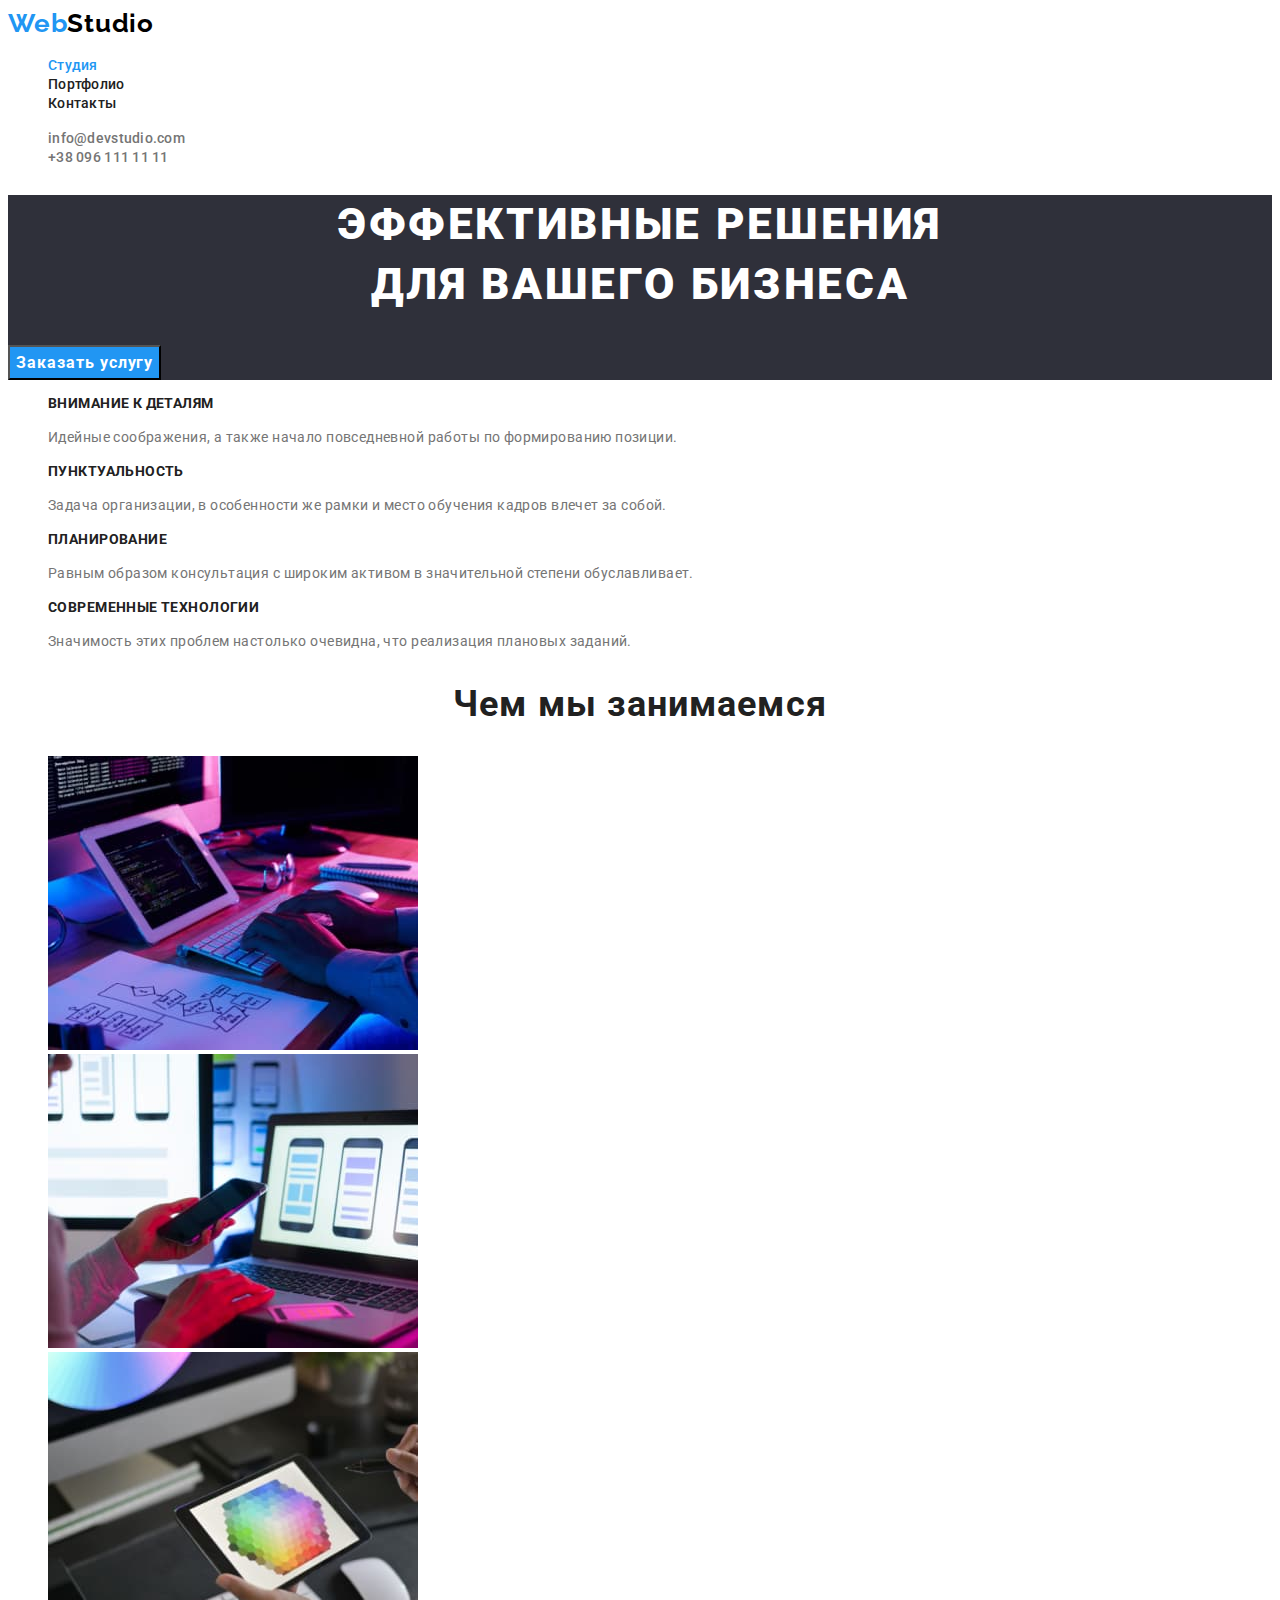
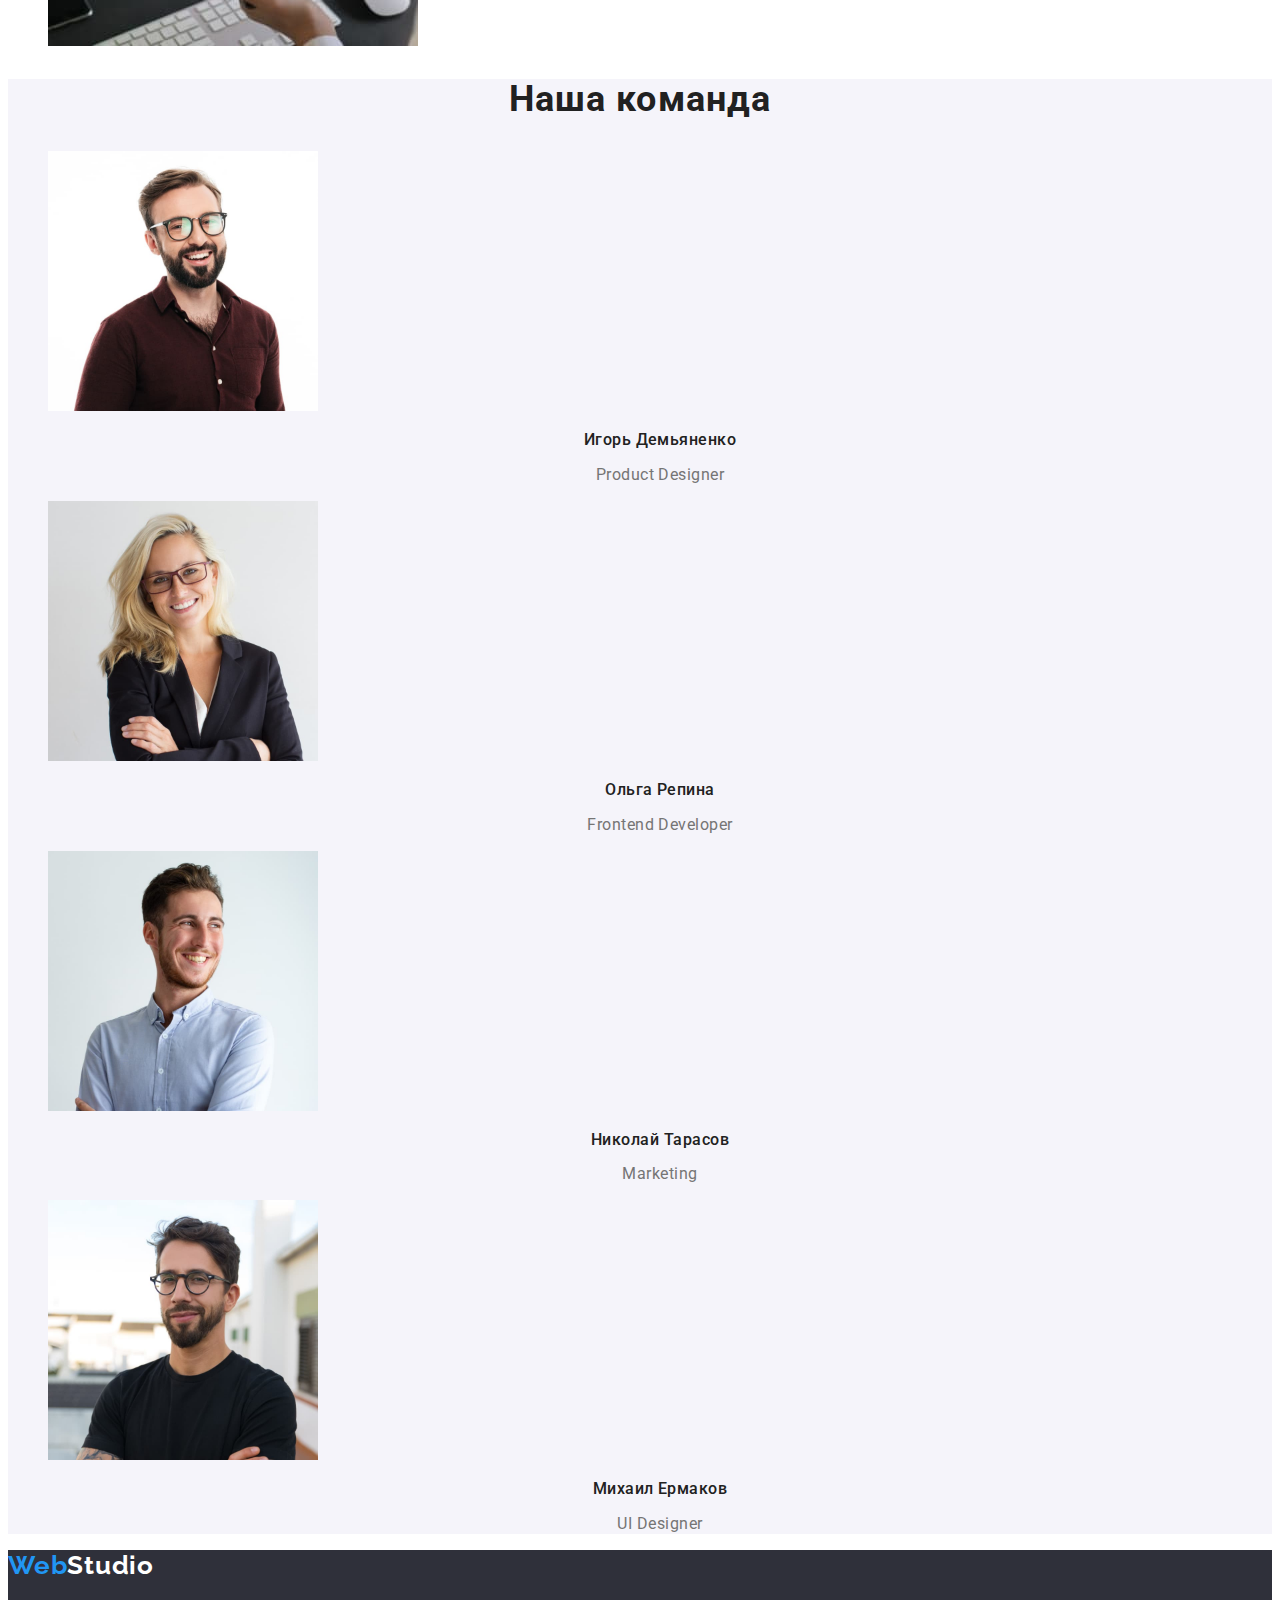
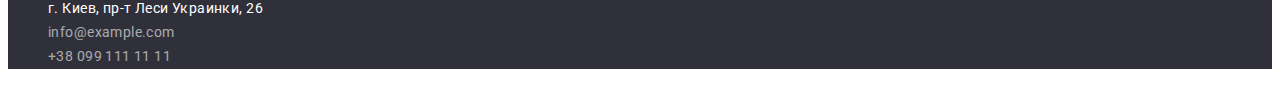
==== index.html @ 056ed813 "add all files from previous homework" ====
<!DOCTYPE html>
<html lang="ru">
  <head>
    <meta charset="UTF-8" />
    <meta http-equiv="X-UA-Compatible" content="IE=edge" />
    <meta name="viewport" content="width=device-width, initial-scale=1.0" />
    <title>Document</title>
    <link rel="preconnect" href="https://fonts.googleapis.com" />
    <link rel="preconnect" href="https://fonts.gstatic.com" crossorigin />
    <link
      href="https://fonts.googleapis.com/css2?family=Raleway:wght@700&family=Roboto:wght@400;500;700;900&display=swap"
      rel="stylesheet"
    />
    <link rel="stylesheet" href="./css/styles.css" />
  </head>
  <body>
    <header class="header">
      <nav class="navigation">
        <a class="logo" href="./">Web<span class="logo-black">Studio</span> </a>
        <ul class="header-list">
          <li class="header-item">
            <a href="./index.html" class="header-link current">Студия</a>
          </li>
          <li class="header-item">
            <a href="./portfolio.html" class="header-link">Портфолио</a>
          </li>
          <li class="header-item">
            <a href="" class="header-link">Контакты</a>
          </li>
        </ul>
      </nav>
      <ul>
        <li>
          <a href="mailto:info@devstudio.com" class="header-contact-link"
            >info@devstudio.com</a
          >
        </li>
        <li>
          <a href="tel:+380961111111" class="header-contact-link"
            >+38 096 111 11 11</a
          >
        </li>
      </ul>
    </header>
    <main>
      <section class="hero">
        <h1 class="hero-title">
          Эффективные решения <br />
          для вашего бизнеса
        </h1>
        <button type="button" class="hero-button">Заказать услугу</button>
      </section>
      <section class="advantages section">
        <h2 class="visually-hidden">Наши преимущества</h2>
        <ul class="advantages-list">
          <li class="advantages-item">
            <h3 class="advantages-subtitle">Внимание к деталям</h3>
            <p class="advantages-text">
              Идейные соображения, а также начало повседневной работы по
              формированию позиции.
            </p>
          </li>
          <li class="advantages-item">
            <h3 class="advantages-subtitle">Пунктуальность</h3>
            <p class="advantages-text">
              Задача организации, в особенности же рамки и место обучения кадров
              влечет за собой.
            </p>
          </li>
          <li>
            <h3 class="advantages-subtitle">Планирование</h3>
            <p class="advantages-text">
              Равным образом консультация с широким активом в значительной
              степени обуславливает.
            </p>
          </li>
          <li class="advantages-item">
            <h3 class="advantages-subtitle">Современные технологии</h3>
            <p class="advantages-text">
              Значимость этих проблем настолько очевидна, что реализация
              плановых заданий.
            </p>
          </li>
        </ul>
      </section>
      <section class="works section">
        <h2 class="works-title">Чем мы занимаемся</h2>
        <ul class="works-list">
          <li>
            <img
              src="./images/picture1.jpg"
              alt="Компьютер, на котором набран код"
              width="370"
            />
          </li>
          <li>
            <img
              src="./images/picture2.jpg"
              alt="на экране изображены мобильные приложения"
              width="370"
            />
          </li>
          <li>
            <img
              src="./images/picture3.jpg"
              alt="планшет с цветным квадратом"
              width="370"
            />
          </li>
        </ul>
      </section>
      <section class="team section">
        <h2 class="team-title">Наша команда</h2>
        <ul class="team-list">
          <li class="team-item">
            <img
              src="./images/ihordemjanenko.jpg"
              alt="фото Игорь Демьяненко"
              width="270"
            />
            <h3 class="team-name">Игорь Демьяненко</h3>
            <p class="team-text">Product Designer</p>
          </li>
          <li class="team-item">
            <img
              src="./images/olharepina.jpg"
              alt="фото Ольга Репина"
              width="270"
            />
            <h3 class="team-name">Ольга Репина</h3>
            <p class="team-text">Frontend Developer</p>
          </li>
          <li class="team-item">
            <img
              src="./images/nikolajtarasov.jpg"
              alt="фото Николай Тарасов"
              width="270"
            />
            <h3 class="team-name">Николай Тарасов</h3>
            <p class="team-text">Marketing</p>
          </li>
          <li class="team-item">
            <img
              src="./images/muhajloermakov.jpg"
              alt="фото Михаил Ермаков"
              width="270"
            />
            <h3 class="team-name">Михаил Ермаков</h3>
            <p class="team-text">UI Designer</p>
          </li>
        </ul>
      </section>
    </main>
    <footer class="footer">
      <a href="./" class="logo">Web<span class="logo-white">Studio</span></a>
      <address>
        <ul>
          <li class="footer-item">
            <a
              href="https://goo.gl/maps/ukGRsMh9YRKDoBZH8"
              target="_blank"
              class="footer-contact-link"
            >
              <span class="adress-color">г. Киев, пр-т Леси Украинки, 26</span>
            </a>
          </li>
          <li class="footer-item">
            <a href="mailto:info@example.com" class="footer-contact-link"
              >info@example.com</a
            >
          </li>
          <li class="footer-item">
            <a href="tel:+380991111111" class="footer-contact-link"
              >+38 099 111 11 11</a
            >
          </li>
        </ul>
      </address>
    </footer>
  </body>
</html>
---- css/styles.css ----
:root {
  --primary-text-color: #757575;
  --title-text-color: #212121;
  --accent-color: #2196f3;
  --additional-color: #ffffff;
  --contact-color: #757575;
  --backfound-footer-color: #2f303a;
}

body {
  background-color: #ffffff;
  color: var(--primary-text-color);
  font-family: "Roboto", sans-serif;
}

ul {
  list-style: none;
}

a {
  text-decoration: none;
}
.visually-hidden {
  position: absolute;
  clip: rect(0 0 0 0);
  width: 1px;
  height: 1px;
  margin: -1px;
}

/*----------logo--------*/

.logo {
  font-family: "Raleway", sans-serif;
  font-weight: 700;
  font-size: 26px;
  line-height: 1.19;
  letter-spacing: 0.03em;
  color: var(--accent-color);
}
.logo-black {
  color: #000000;
}
.logo-white {
  color: #ffffff;
}
/* -------header--------- */

.header-link {
  font-family: "Roboto", sans-serif;
  font-weight: 500;
  font-size: 14px;
  line-height: 1.14;
  letter-spacing: 0.02em;
  color: var(--title-text-color);
}
.header-link:hover,
.header-link:focus {
  color: var(--accent-color);
}
.current {
  color: var(--accent-color);
}
.header-contact-link {
  font-family: "Roboto", sans-serif;
  font-weight: 500;
  font-size: 14px;
  line-height: 1.14;
  letter-spacing: 0.02em;
  color: var(--contact-color);
}
.header-contact-link:hover,
.header-contact-link:focus {
  color: var(--accent-color);
}

/*--------- hero-------- */
.hero {
  background-color: #2f303a;
}
.hero-title {
  font-weight: 900;
  font-size: 44px;
  line-height: 1.36;
  text-align: center;
  letter-spacing: 0.06em;
  text-transform: uppercase;
  color: var(--additional-color);
}
.hero-button {
  font-family: inherit;
  font-weight: 700;
  font-size: 16px;
  line-height: 1.87;
  display: flex;
  align-items: center;
  text-align: center;
  letter-spacing: 0.06em;
  color: #ffffff;
  background-color: var(--accent-color);

  cursor: pointer;
}
.hero-button:hover,
.hero-button:focus {
  background-color: #188ce8;
}

/*-------- Advantages--------*/
.advantages-subtitle {
  font-weight: 700;
  font-size: 14px;
  line-height: 1.14;
  letter-spacing: 0.03em;
  text-transform: uppercase;
  color: var(--title-text-color);
}
.advantages-text {
  font-weight: 400;
  font-size: 14px;
  line-height: 1.71;
  letter-spacing: 0.03em;
  color: var(--primary-text-color);
}

/*-------works------*/
.works-title,
.team-title {
  font-weight: 700;
  font-size: 36px;
  line-height: 1.16;
  text-align: center;
  letter-spacing: 0.03em;
  color: var(--title-text-color);
}

/*-------team------*/
.team {
  background-color: #f5f4fa;
}
.team-name {
  font-weight: 500;
  font-size: 16px;
  line-height: 1.18;
  text-align: center;
  letter-spacing: 0.03em;
  color: var(--title-text-color);
}
.team-text {
  font-size: 16px;
  line-height: 1.18;
  text-align: center;
  letter-spacing: 0.03em;
  color: var(--primary-text-color);
}
/*------- footer-----*/
.footer {
  background-color: var(--backfound-footer-color);
}
address {
  font-style: normal;
}
.adress-color {
  color: #ffffff;
}
.footer-contact-link {
  font-family: inherit;
  font-size: 14px;
  line-height: 1.71;
  letter-spacing: 0.03em;
  color: rgba(255, 255, 255, 0.6);
}
.footer-contact-link:hover,
.footer-contact-link:focus {
  color: var(--accent-color);
}
/*------ portfolio-----*/
/*-------filter--------*/

.portfolio-filter-button {
  font-family: inherit;
  font-weight: 500;
  font-size: 16px;
  line-height: 26px;
  text-align: center;
  letter-spacing: 0.03em;
  color: #212121;
  background-color: #f5f4fa;

  cursor: pointer;
}
.portfolio-filter {
  display: flex;
  justify-content: center;
}

.portfolio-filter-button:hover,
.portfolio-filter-button:focus {
  background-color: #2196f3;
  color: #ffffff;
  box-shadow: 0px 3px 1px rgba(0, 0, 0, 0.1), 0px 1px 2px rgba(0, 0, 0, 0.08),
    0px 2px 2px rgba(0, 0, 0, 0.12);
  border-radius: 4px;
}
/*---------Gallery--------*/
.gallery-text {
  font-weight: 700;
  font-size: 18px;
  line-height: 2;
  letter-spacing: 0.06em;
  color: var(--title-text-color);
}
.gallery-filter {
  font-size: 16px;
  line-height: 1.87;
  letter-spacing: 0.03em;
  color: var(--primary-text-color);
}
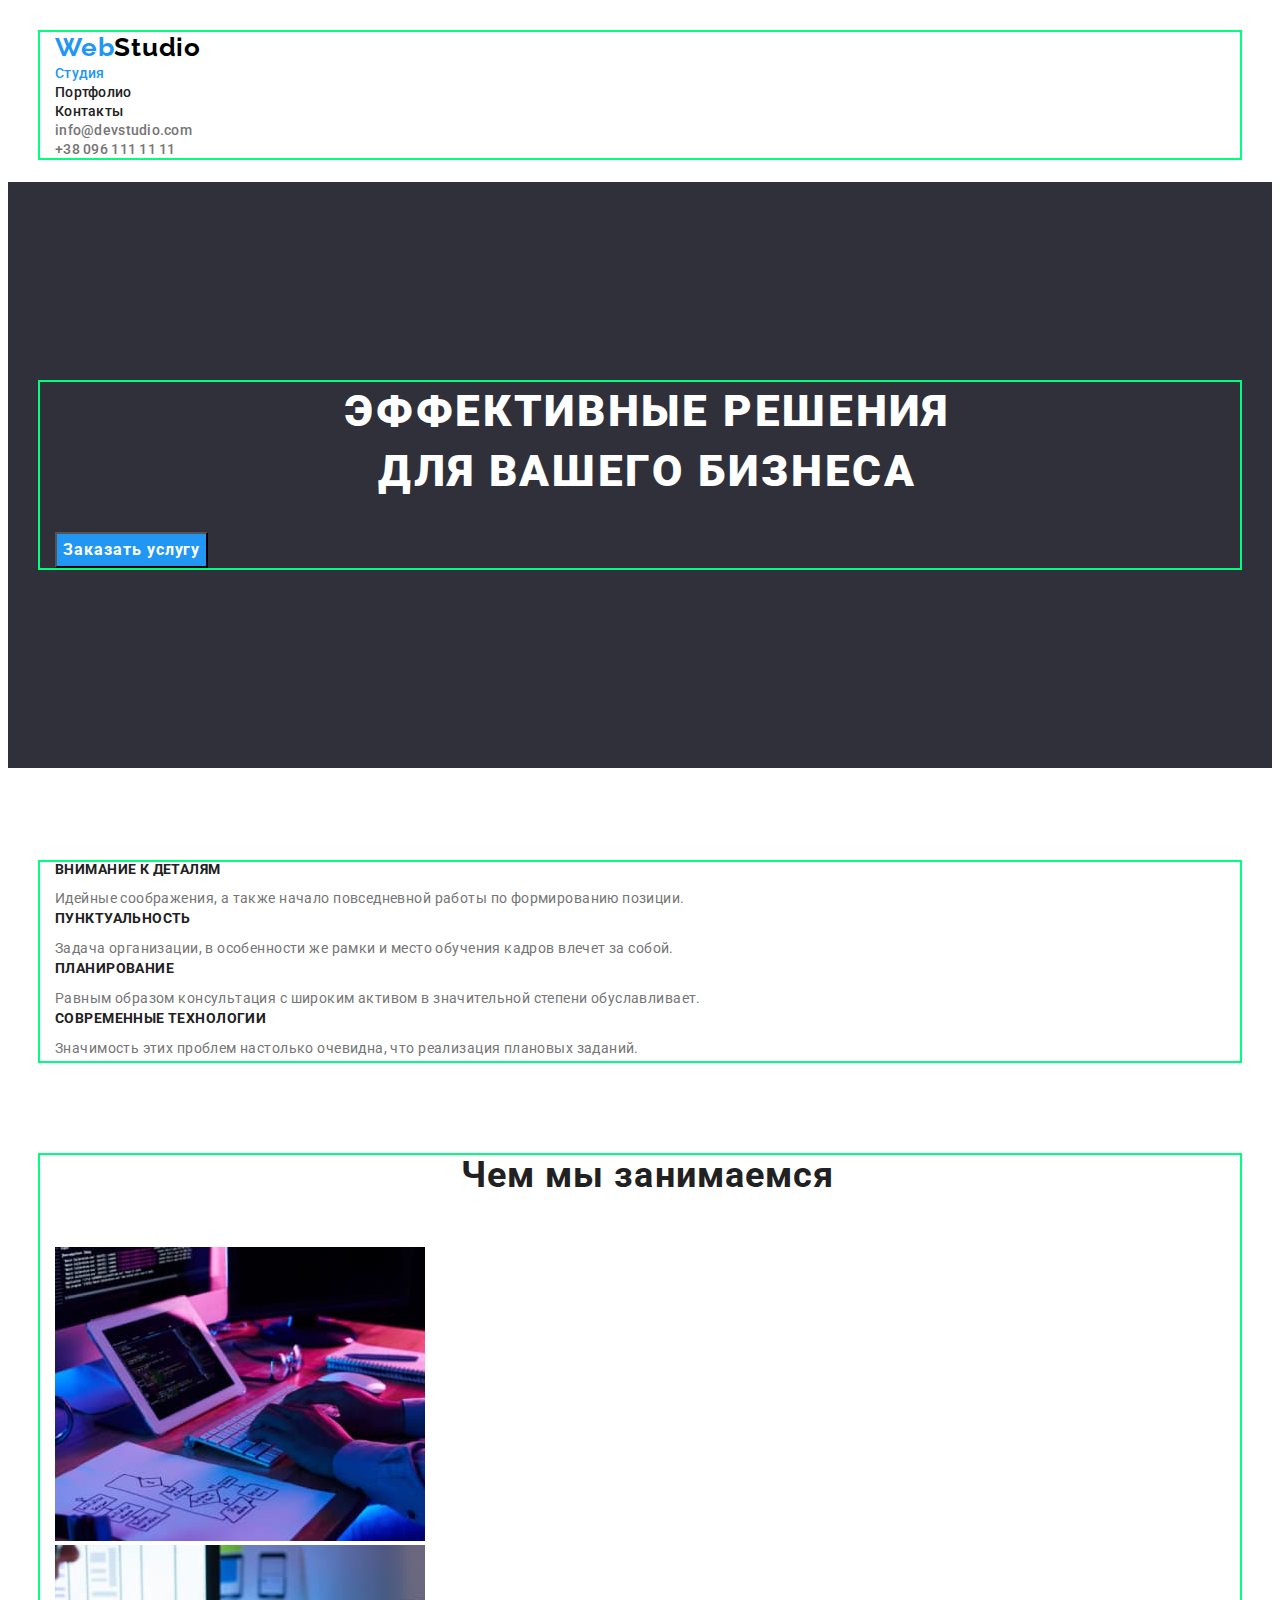
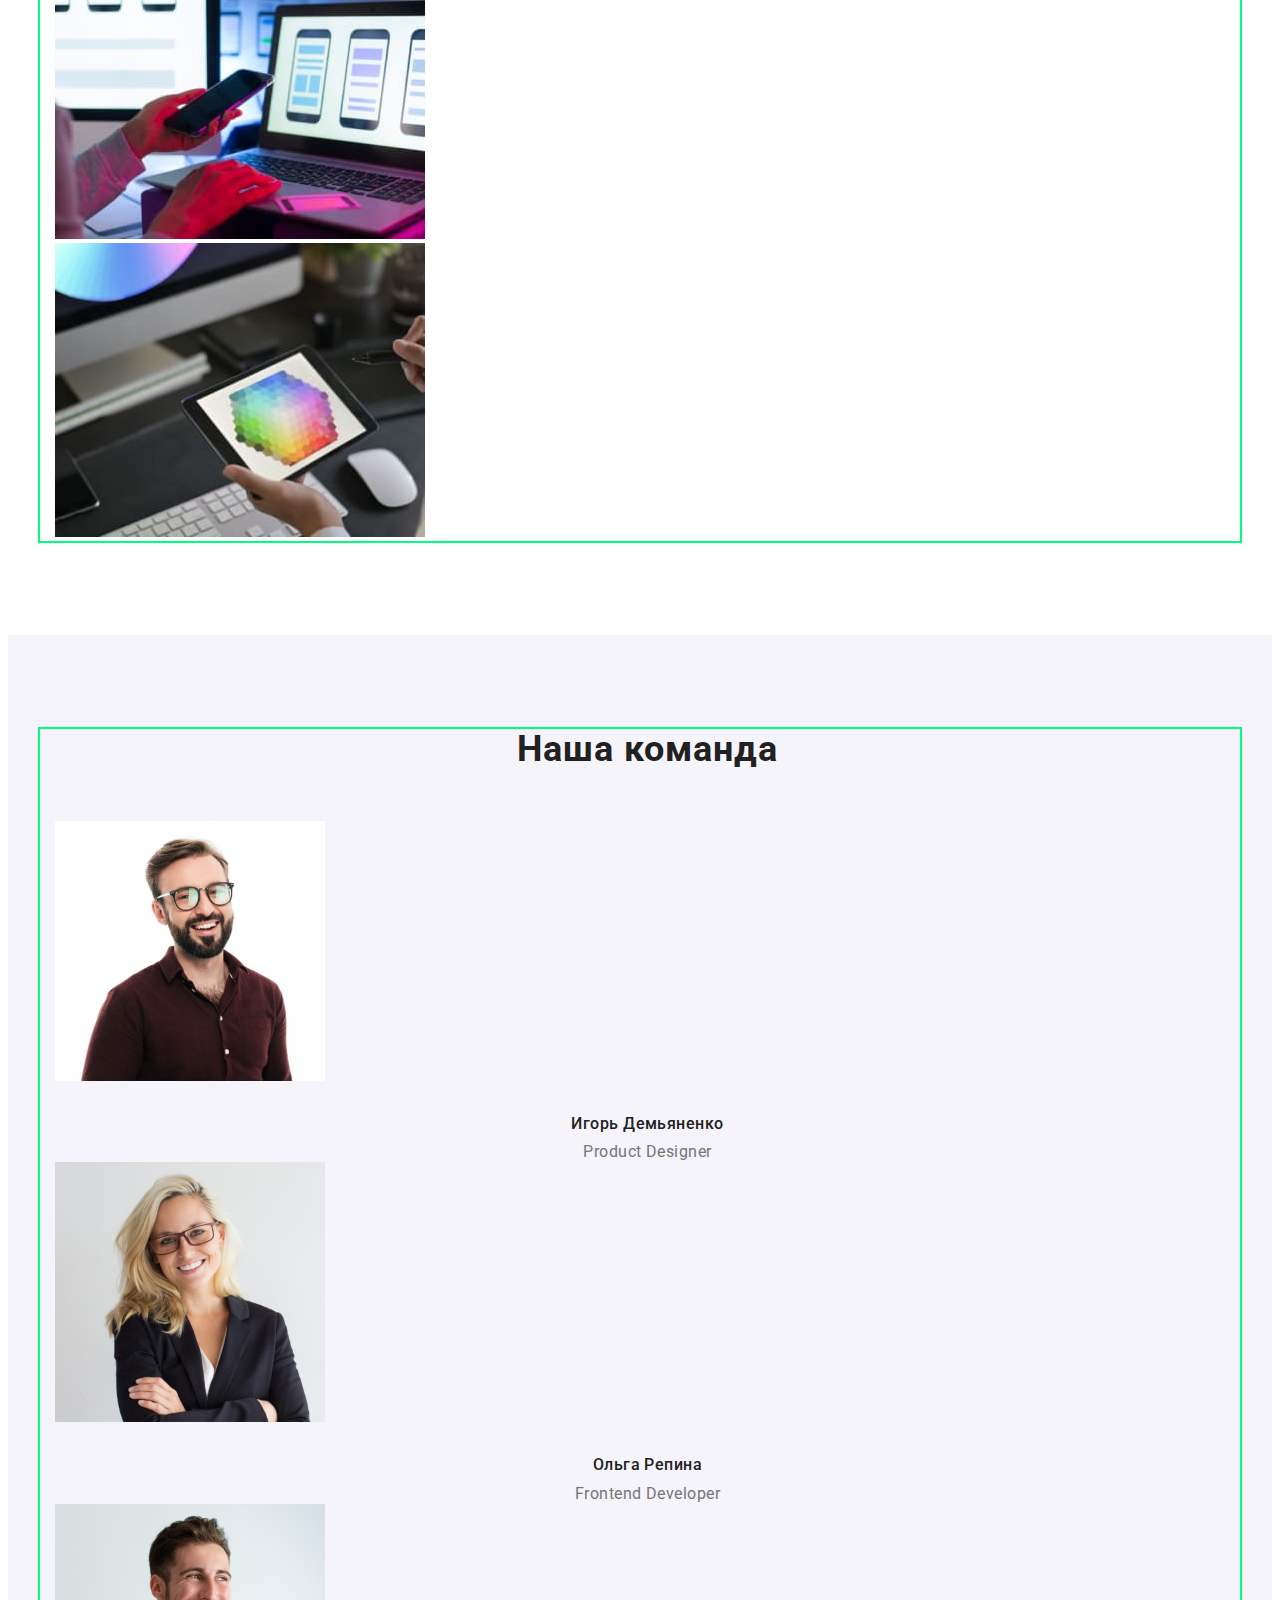
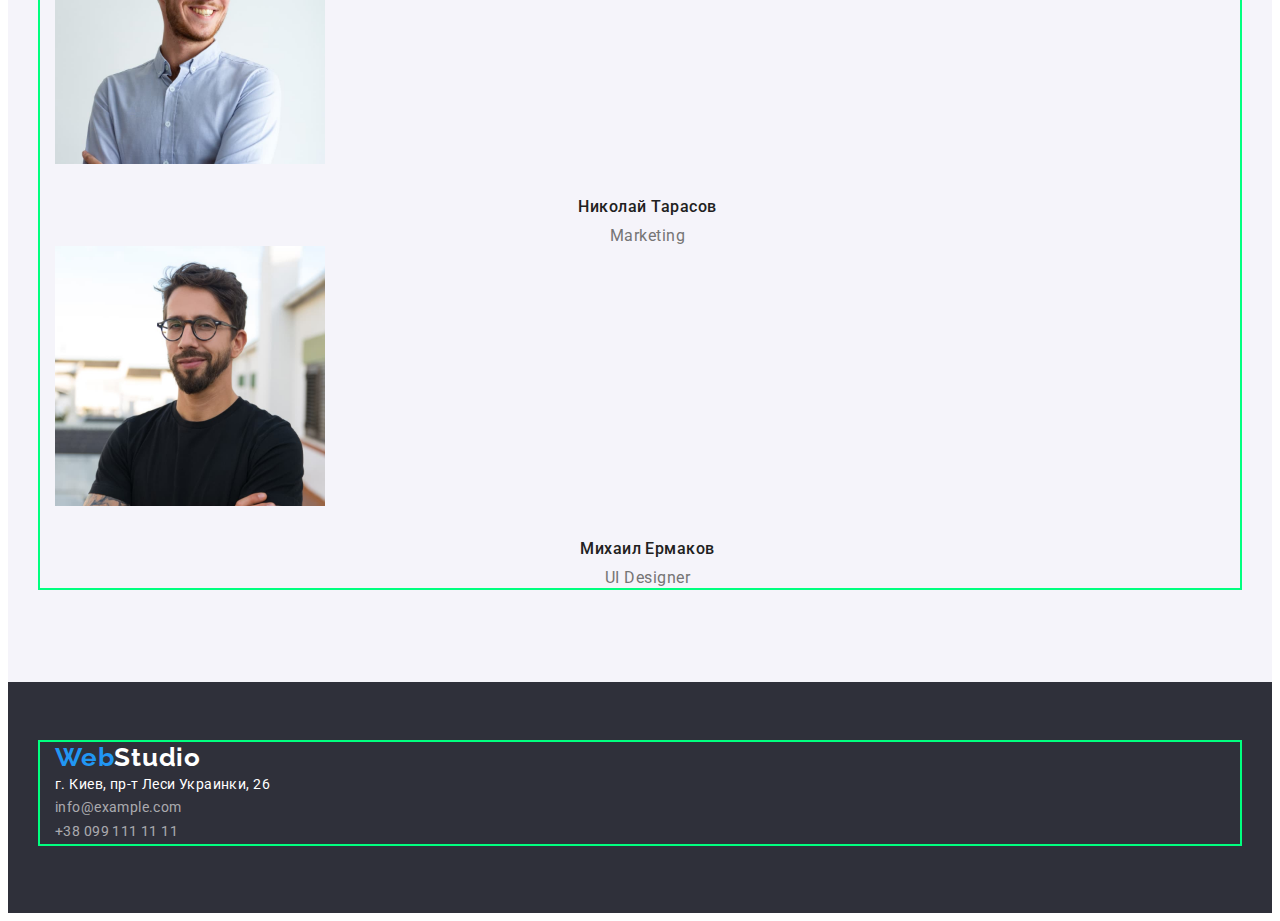
==== commit 6bd95c7b: "add padding and margin" ====
--- a/index.html
+++ b/index.html
@@ -11,171 +11,197 @@
       href="https://fonts.googleapis.com/css2?family=Raleway:wght@700&family=Roboto:wght@400;500;700;900&display=swap"
       rel="stylesheet"
     />
+    <link rel="stylesheet" href="
+    <link
+      rel="stylesheet"
+      href="node_modules/modern-normalize/modern-normalize.css"
+    />
     <link rel="stylesheet" href="./css/styles.css" />
   </head>
   <body>
     <header class="header">
-      <nav class="navigation">
-        <a class="logo" href="./">Web<span class="logo-black">Studio</span> </a>
-        <ul class="header-list">
-          <li class="header-item">
-            <a href="./index.html" class="header-link current">Студия</a>
+      <div class="container">
+        <nav class="navigation">
+          <a class="logo" href="./"
+            >Web<span class="logo-black">Studio</span>
+          </a>
+          <ul class="header-list">
+            <li class="header-item">
+              <a href="./index.html" class="header-link current">Студия</a>
+            </li>
+            <li class="header-item">
+              <a href="./portfolio.html" class="header-link">Портфолио</a>
+            </li>
+            <li class="header-item">
+              <a href="" class="header-link">Контакты</a>
+            </li>
+          </ul>
+        </nav>
+        <ul>
+          <li>
+            <a href="mailto:info@devstudio.com" class="header-contact-link"
+              >info@devstudio.com</a
+            >
           </li>
-          <li class="header-item">
-            <a href="./portfolio.html" class="header-link">Портфолио</a>
-          </li>
-          <li class="header-item">
-            <a href="" class="header-link">Контакты</a>
+          <li>
+            <a href="tel:+380961111111" class="header-contact-link"
+              >+38 096 111 11 11</a
+            >
           </li>
         </ul>
-      </nav>
-      <ul>
-        <li>
-          <a href="mailto:info@devstudio.com" class="header-contact-link"
-            >info@devstudio.com</a
-          >
-        </li>
-        <li>
-          <a href="tel:+380961111111" class="header-contact-link"
-            >+38 096 111 11 11</a
-          >
-        </li>
-      </ul>
+      </div>
     </header>
     <main>
       <section class="hero">
-        <h1 class="hero-title">
-          Эффективные решения <br />
-          для вашего бизнеса
-        </h1>
-        <button type="button" class="hero-button">Заказать услугу</button>
+        <div class="container">
+          <h1 class="hero-title">
+            Эффективные решения <br />
+            для вашего бизнеса
+          </h1>
+          <button type="button" class="hero-button">Заказать услугу</button>
+        </div>
       </section>
       <section class="advantages section">
-        <h2 class="visually-hidden">Наши преимущества</h2>
-        <ul class="advantages-list">
-          <li class="advantages-item">
-            <h3 class="advantages-subtitle">Внимание к деталям</h3>
-            <p class="advantages-text">
-              Идейные соображения, а также начало повседневной работы по
-              формированию позиции.
-            </p>
-          </li>
-          <li class="advantages-item">
-            <h3 class="advantages-subtitle">Пунктуальность</h3>
-            <p class="advantages-text">
-              Задача организации, в особенности же рамки и место обучения кадров
-              влечет за собой.
-            </p>
-          </li>
-          <li>
-            <h3 class="advantages-subtitle">Планирование</h3>
-            <p class="advantages-text">
-              Равным образом консультация с широким активом в значительной
-              степени обуславливает.
-            </p>
-          </li>
-          <li class="advantages-item">
-            <h3 class="advantages-subtitle">Современные технологии</h3>
-            <p class="advantages-text">
-              Значимость этих проблем настолько очевидна, что реализация
-              плановых заданий.
-            </p>
-          </li>
-        </ul>
+        <div class="container">
+          <h2 class="visually-hidden">Наши преимущества</h2>
+          <ul class="advantages-list">
+            <li class="advantages-item">
+              <h3 class="advantages-subtitle">Внимание к деталям</h3>
+              <p class="advantages-text">
+                Идейные соображения, а также начало повседневной работы по
+                формированию позиции.
+              </p>
+            </li>
+            <li class="advantages-item">
+              <h3 class="advantages-subtitle">Пунктуальность</h3>
+              <p class="advantages-text">
+                Задача организации, в особенности же рамки и место обучения
+                кадров влечет за собой.
+              </p>
+            </li>
+            <li>
+              <h3 class="advantages-subtitle">Планирование</h3>
+              <p class="advantages-text">
+                Равным образом консультация с широким активом в значительной
+                степени обуславливает.
+              </p>
+            </li>
+            <li class="advantages-item">
+              <h3 class="advantages-subtitle">Современные технологии</h3>
+              <p class="advantages-text">
+                Значимость этих проблем настолько очевидна, что реализация
+                плановых заданий.
+              </p>
+            </li>
+          </ul>
+        </div>
       </section>
       <section class="works section">
-        <h2 class="works-title">Чем мы занимаемся</h2>
-        <ul class="works-list">
-          <li>
-            <img
-              src="./images/picture1.jpg"
-              alt="Компьютер, на котором набран код"
-              width="370"
-            />
-          </li>
-          <li>
-            <img
-              src="./images/picture2.jpg"
-              alt="на экране изображены мобильные приложения"
-              width="370"
-            />
-          </li>
-          <li>
-            <img
-              src="./images/picture3.jpg"
-              alt="планшет с цветным квадратом"
-              width="370"
-            />
-          </li>
-        </ul>
+        <div class="container">
+          <h2 class="works-title">Чем мы занимаемся</h2>
+          <ul class="works-list">
+            <li>
+              <img
+                src="./images/picture1.jpg"
+                alt="Компьютер, на котором набран код"
+                width="370"
+              />
+            </li>
+            <li>
+              <img
+                src="./images/picture2.jpg"
+                alt="на экране изображены мобильные приложения"
+                width="370"
+              />
+            </li>
+            <li>
+              <img
+                src="./images/picture3.jpg"
+                alt="планшет с цветным квадратом"
+                width="370"
+              />
+            </li>
+          </ul>
+        </div>
       </section>
       <section class="team section">
-        <h2 class="team-title">Наша команда</h2>
-        <ul class="team-list">
-          <li class="team-item">
-            <img
-              src="./images/ihordemjanenko.jpg"
-              alt="фото Игорь Демьяненко"
-              width="270"
-            />
-            <h3 class="team-name">Игорь Демьяненко</h3>
-            <p class="team-text">Product Designer</p>
-          </li>
-          <li class="team-item">
-            <img
-              src="./images/olharepina.jpg"
-              alt="фото Ольга Репина"
-              width="270"
-            />
-            <h3 class="team-name">Ольга Репина</h3>
-            <p class="team-text">Frontend Developer</p>
-          </li>
-          <li class="team-item">
-            <img
-              src="./images/nikolajtarasov.jpg"
-              alt="фото Николай Тарасов"
-              width="270"
-            />
-            <h3 class="team-name">Николай Тарасов</h3>
-            <p class="team-text">Marketing</p>
-          </li>
-          <li class="team-item">
-            <img
-              src="./images/muhajloermakov.jpg"
-              alt="фото Михаил Ермаков"
-              width="270"
-            />
-            <h3 class="team-name">Михаил Ермаков</h3>
-            <p class="team-text">UI Designer</p>
-          </li>
-        </ul>
+        <div class="container">
+          <h2 class="team-title">Наша команда</h2>
+          <ul class="team-list">
+            <li class="team-item">
+              <img
+                src="./images/ihordemjanenko.jpg"
+                alt="фото Игорь Демьяненко"
+                width="270"
+                class="imagine"
+              />
+              <h3 class="team-name">Игорь Демьяненко</h3>
+              <p class="team-text">Product Designer</p>
+            </li>
+            <li class="team-item">
+              <img
+                src="./images/olharepina.jpg"
+                alt="фото Ольга Репина"
+                width="270"
+                class="imagine"
+              />
+              <h3 class="team-name">Ольга Репина</h3>
+              <p class="team-text">Frontend Developer</p>
+            </li>
+            <li class="team-item">
+              <img
+                src="./images/nikolajtarasov.jpg"
+                alt="фото Николай Тарасов"
+                width="270"
+                class="imagine"
+              />
+              <h3 class="team-name">Николай Тарасов</h3>
+              <p class="team-text">Marketing</p>
+            </li>
+            <li class="team-item">
+              <img
+                src="./images/muhajloermakov.jpg"
+                alt="фото Михаил Ермаков"
+                width="270"
+                class="imagine"
+              />
+              <h3 class="team-name">Михаил Ермаков</h3>
+              <p class="team-text">UI Designer</p>
+            </li>
+          </ul>
+        </div>
       </section>
     </main>
     <footer class="footer">
-      <a href="./" class="logo">Web<span class="logo-white">Studio</span></a>
-      <address>
-        <ul>
-          <li class="footer-item">
-            <a
-              href="https://goo.gl/maps/ukGRsMh9YRKDoBZH8"
-              target="_blank"
-              class="footer-contact-link"
-            >
-              <span class="adress-color">г. Киев, пр-т Леси Украинки, 26</span>
-            </a>
-          </li>
-          <li class="footer-item">
-            <a href="mailto:info@example.com" class="footer-contact-link"
-              >info@example.com</a
-            >
-          </li>
-          <li class="footer-item">
-            <a href="tel:+380991111111" class="footer-contact-link"
-              >+38 099 111 11 11</a
-            >
-          </li>
-        </ul>
-      </address>
+      <div class="container">
+        <a href="./" class="logo">Web<span class="logo-white">Studio</span></a>
+        <address>
+          <ul>
+            <li class="footer-item">
+              <a
+                href="https://goo.gl/maps/ukGRsMh9YRKDoBZH8"
+                target="_blank"
+                class="footer-contact-link"
+              >
+                <span class="adress-color"
+                  >г. Киев, пр-т Леси Украинки, 26</span
+                >
+              </a>
+            </li>
+            <li class="footer-item">
+              <a href="mailto:info@example.com" class="footer-contact-link"
+                >info@example.com</a
+              >
+            </li>
+            <li class="footer-item">
+              <a href="tel:+380991111111" class="footer-contact-link"
+                >+38 099 111 11 11</a
+              >
+            </li>
+          </ul>
+        </address>
+      </div>
     </footer>
   </body>
 </html>
+
--- a/css/styles.css
+++ b/css/styles.css
@@ -6,6 +6,21 @@
   --contact-color: #757575;
   --backfound-footer-color: #2f303a;
 }
+* {
+  box-sizing: border-box;
+}
+
+p,
+h1,
+h2,
+h3 {
+  margin: 0;
+}
+
+ul {
+  margin: 0;
+  padding: 0;
+}
 
 body {
   background-color: #ffffff;
@@ -20,6 +35,15 @@
 a {
   text-decoration: none;
 }
+.container {
+  width: 1200px;
+  margin: 0 auto;
+  padding-left: 15px;
+  padding-left: 15px;
+
+  outline: 2px solid springgreen;
+}
+
 .visually-hidden {
   position: absolute;
   clip: rect(0 0 0 0);
@@ -45,7 +69,10 @@
   color: #ffffff;
 }
 /* -------header--------- */
-
+.header {
+  padding-top: 24px;
+  padding-bottom: 24px;
+}
 .header-link {
   font-family: "Roboto", sans-serif;
   font-weight: 500;
@@ -77,8 +104,11 @@
 /*--------- hero-------- */
 .hero {
   background-color: #2f303a;
+  padding-top: 200px;
+  padding-bottom: 200px;
 }
 .hero-title {
+  margin-bottom: 30px;
   font-weight: 900;
   font-size: 44px;
   line-height: 1.36;
@@ -107,7 +137,14 @@
 }
 
 /*-------- Advantages--------*/
+.advantages {
+  padding-top: 94px;
+  padding-bottom: 94px;
+}
+
 .advantages-subtitle {
+  margin-bottom: 10px;
+
   font-weight: 700;
   font-size: 14px;
   line-height: 1.14;
@@ -124,6 +161,12 @@
 }
 
 /*-------works------*/
+.works {
+  padding-bottom: 94px;
+}
+.works-title {
+  margin-bottom: 50px;
+}
 .works-title,
 .team-title {
   font-weight: 700;
@@ -137,8 +180,19 @@
 /*-------team------*/
 .team {
   background-color: #f5f4fa;
-}
+  padding-top: 94px;
+  padding-bottom: 94px;
+}
+.team-title {
+  margin-bottom: 50px;
+}
+.imagine {
+  margin-bottom: 30px;
+}
+
 .team-name {
+  margin-bottom: 10px;
+
   font-weight: 500;
   font-size: 16px;
   line-height: 1.18;
@@ -156,14 +210,23 @@
 /*------- footer-----*/
 .footer {
   background-color: var(--backfound-footer-color);
-}
+  padding-top: 60px;
+  padding-bottom: 60px;
+}
+.footer .logo {
+  margin-bottom: 20px;
+}
+
 address {
   font-style: normal;
+  margin-bottom: 9px;
 }
 .adress-color {
   color: #ffffff;
 }
 .footer-contact-link {
+  margin-bottom: 9px;
+
   font-family: inherit;
   font-size: 14px;
   line-height: 1.71;
@@ -176,6 +239,13 @@
 }
 /*------ portfolio-----*/
 /*-------filter--------*/
+.portfolio {
+  padding-top: 94px;
+  padding-bottom: 94px;
+}
+.portfolio-filter {
+  margin-bottom: 50px;
+}
 
 .portfolio-filter-button {
   font-family: inherit;
@@ -204,6 +274,7 @@
 }
 /*---------Gallery--------*/
 .gallery-text {
+  margin-bottom: 4px;
   font-weight: 700;
   font-size: 18px;
   line-height: 2;
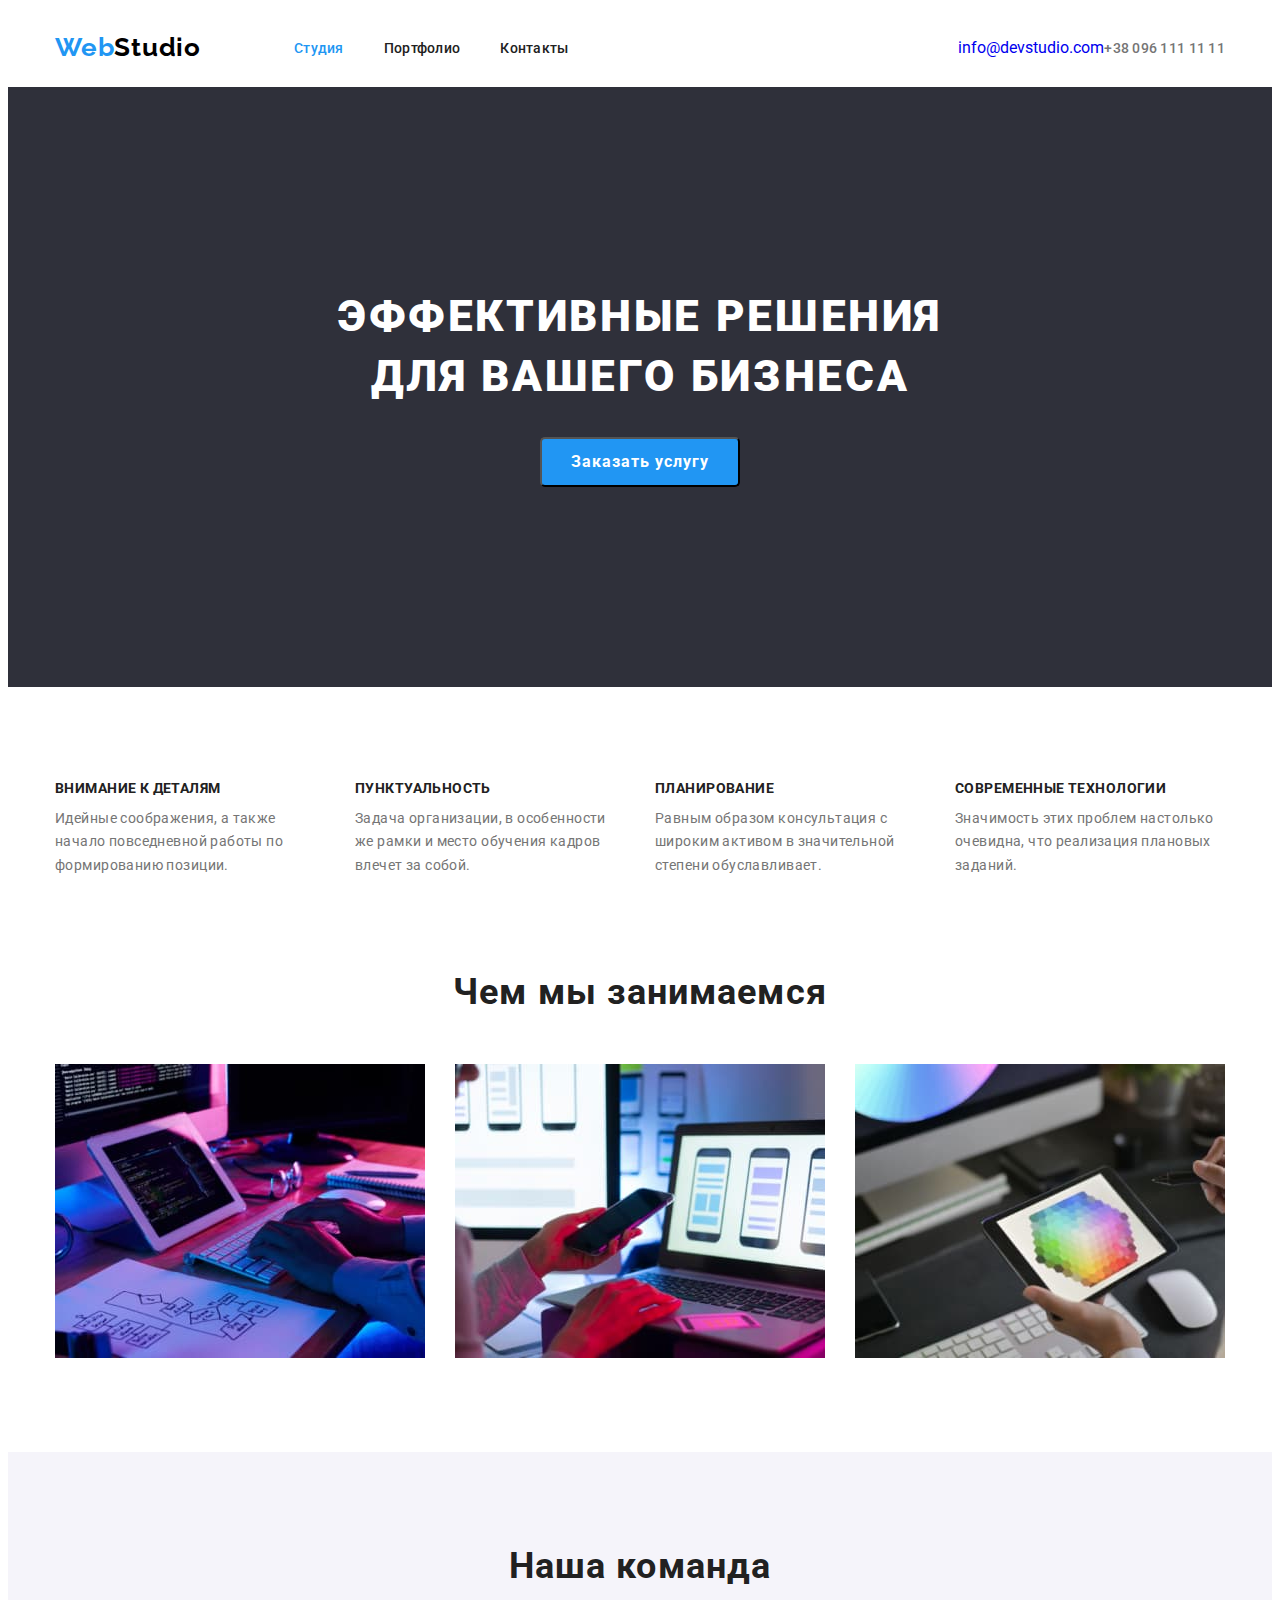
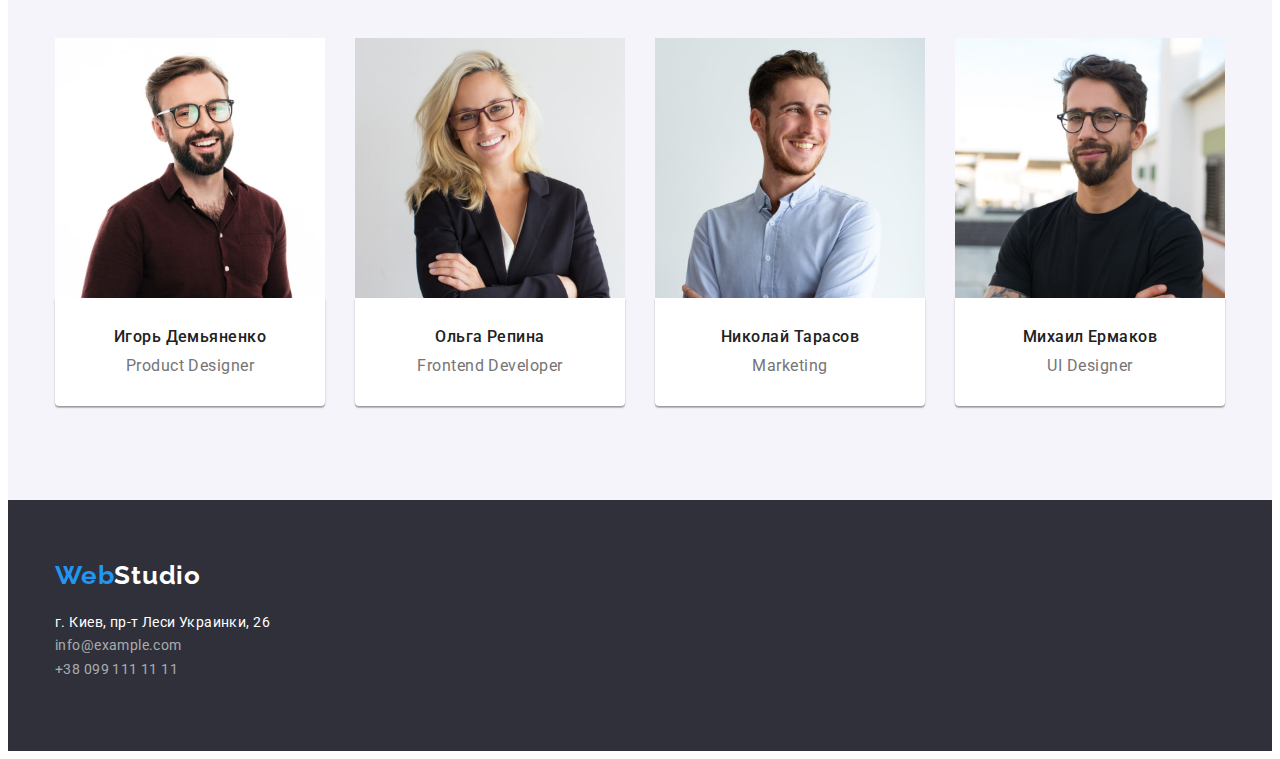
==== commit 23d8def9: "add flex-box and padding and margin" ====
--- a/index.html
+++ b/index.html
@@ -20,7 +20,7 @@
   </head>
   <body>
     <header class="header">
-      <div class="container">
+      <div class="container header-container">
         <nav class="navigation">
           <a class="logo" href="./"
             >Web<span class="logo-black">Studio</span>
@@ -37,14 +37,14 @@
             </li>
           </ul>
         </nav>
-        <ul>
+        <ul class="header-connect">
           <li>
-            <a href="mailto:info@devstudio.com" class="header-contact-link"
+            <a href="mailto:info@devstudio.com" class="contact-mail"
               >info@devstudio.com</a
             >
           </li>
           <li>
-            <a href="tel:+380961111111" class="header-contact-link"
+            <a href="tel:+380961111111" class="contact-link link-tel"
               >+38 096 111 11 11</a
             >
           </li>
@@ -79,7 +79,7 @@
                 кадров влечет за собой.
               </p>
             </li>
-            <li>
+            <li class="advantages-item">
               <h3 class="advantages-subtitle">Планирование</h3>
               <p class="advantages-text">
                 Равным образом консультация с широким активом в значительной
@@ -100,21 +100,21 @@
         <div class="container">
           <h2 class="works-title">Чем мы занимаемся</h2>
           <ul class="works-list">
-            <li>
+            <li class="works-item">
               <img
                 src="./images/picture1.jpg"
                 alt="Компьютер, на котором набран код"
                 width="370"
               />
             </li>
-            <li>
+            <li class="works-item">
               <img
                 src="./images/picture2.jpg"
                 alt="на экране изображены мобильные приложения"
                 width="370"
               />
             </li>
-            <li>
+            <li class="works-item">
               <img
                 src="./images/picture3.jpg"
                 alt="планшет с цветным квадратом"
@@ -133,40 +133,44 @@
                 src="./images/ihordemjanenko.jpg"
                 alt="фото Игорь Демьяненко"
                 width="270"
-                class="imagine"
-              />
-              <h3 class="team-name">Игорь Демьяненко</h3>
-              <p class="team-text">Product Designer</p>
+              />
+              <div class="team-border">
+                <h3 class="team-name">Игорь Демьяненко</h3>
+                <p class="team-text">Product Designer</p>
+              </div>
             </li>
             <li class="team-item">
               <img
                 src="./images/olharepina.jpg"
                 alt="фото Ольга Репина"
                 width="270"
-                class="imagine"
-              />
-              <h3 class="team-name">Ольга Репина</h3>
-              <p class="team-text">Frontend Developer</p>
+              />
+              <div class="team-border">
+                <h3 class="team-name">Ольга Репина</h3>
+                <p class="team-text">Frontend Developer</p>
+              </div>
             </li>
             <li class="team-item">
               <img
                 src="./images/nikolajtarasov.jpg"
                 alt="фото Николай Тарасов"
                 width="270"
-                class="imagine"
-              />
-              <h3 class="team-name">Николай Тарасов</h3>
-              <p class="team-text">Marketing</p>
+              />
+              <div class="team-border">
+                <h3 class="team-name">Николай Тарасов</h3>
+                <p class="team-text">Marketing</p>
+              </div>
             </li>
             <li class="team-item">
               <img
                 src="./images/muhajloermakov.jpg"
                 alt="фото Михаил Ермаков"
                 width="270"
-                class="imagine"
-              />
-              <h3 class="team-name">Михаил Ермаков</h3>
-              <p class="team-text">UI Designer</p>
+              />
+              <div class="team-border">
+                <h3 class="team-name">Михаил Ермаков</h3>
+                <p class="team-text">UI Designer</p>
+              </div>
             </li>
           </ul>
         </div>
@@ -204,4 +208,3 @@
     </footer>
   </body>
 </html>
-
--- a/css/styles.css
+++ b/css/styles.css
@@ -6,9 +6,6 @@
   --contact-color: #757575;
   --backfound-footer-color: #2f303a;
 }
-* {
-  box-sizing: border-box;
-}
 
 p,
 h1,
@@ -35,13 +32,19 @@
 a {
   text-decoration: none;
 }
+
+img {
+  display: block;
+  max-width: 100%;
+  height: auto;
+}
+
 .container {
-  width: 1200px;
-  margin: 0 auto;
+  width: 1170px;
+  margin-left: auto;
+  margin-right: auto;
   padding-left: 15px;
-  padding-left: 15px;
-
-  outline: 2px solid springgreen;
+  padding-right: 15px;
 }
 
 .visually-hidden {
@@ -55,6 +58,7 @@
 /*----------logo--------*/
 
 .logo {
+  display: flex;
   font-family: "Raleway", sans-serif;
   font-weight: 700;
   font-size: 26px;
@@ -62,17 +66,44 @@
   letter-spacing: 0.03em;
   color: var(--accent-color);
 }
+
 .logo-black {
   color: #000000;
 }
+
 .logo-white {
   color: #ffffff;
 }
+
 /* -------header--------- */
 .header {
   padding-top: 24px;
   padding-bottom: 24px;
 }
+.logo {
+  margin-right: 93px;
+}
+
+.header-container {
+  display: flex;
+  align-items: center;
+}
+.navigation {
+  display: flex;
+  align-items: center;
+}
+
+.header-list {
+  display: flex;
+}
+
+.header-connect {
+  display: flex;
+  margin-left: auto;
+}
+.header-item + .header-item {
+  margin-left: 40px;
+}
 .header-link {
   font-family: "Roboto", sans-serif;
   font-weight: 500;
@@ -88,7 +119,11 @@
 .current {
   color: var(--accent-color);
 }
-.header-contact-link {
+.link-mail {
+  margin-right: 50px;
+}
+
+.contact-link {
   font-family: "Roboto", sans-serif;
   font-weight: 500;
   font-size: 14px;
@@ -96,8 +131,8 @@
   letter-spacing: 0.02em;
   color: var(--contact-color);
 }
-.header-contact-link:hover,
-.header-contact-link:focus {
+.contact-link:hover,
+.contact-link:focus {
   color: var(--accent-color);
 }
 
@@ -106,13 +141,13 @@
   background-color: #2f303a;
   padding-top: 200px;
   padding-bottom: 200px;
+  text-align: center;
 }
 .hero-title {
   margin-bottom: 30px;
   font-weight: 900;
   font-size: 44px;
   line-height: 1.36;
-  text-align: center;
   letter-spacing: 0.06em;
   text-transform: uppercase;
   color: var(--additional-color);
@@ -122,12 +157,15 @@
   font-weight: 700;
   font-size: 16px;
   line-height: 1.87;
-  display: flex;
   align-items: center;
   text-align: center;
+  border-radius: 5px;
+  justify-content: center;
   letter-spacing: 0.06em;
   color: #ffffff;
   background-color: var(--accent-color);
+  height: 50px;
+  min-width: 200px;
 
   cursor: pointer;
 }
@@ -141,6 +179,16 @@
   padding-top: 94px;
   padding-bottom: 94px;
 }
+.advantages-list {
+  display: flex;
+}
+.advantages-item + .advantages-item {
+  margin-left: 30px;
+}
+.advantages-item {
+  min-width: 270px;
+  min-height: 75px;
+}
 
 .advantages-subtitle {
   margin-bottom: 10px;
@@ -163,6 +211,14 @@
 /*-------works------*/
 .works {
   padding-bottom: 94px;
+}
+.works-list {
+  display: flex;
+  margin-left: -30px;
+}
+.works-item {
+  width: calc(100% / 3 - 30px);
+  margin-left: 30px;
 }
 .works-title {
   margin-bottom: 50px;
@@ -186,6 +242,17 @@
 .team-title {
   margin-bottom: 50px;
 }
+.team-list {
+  display: flex;
+  margin-left: -30px;
+  margin-bottom: -30px;
+}
+.team-item {
+  flex-basis: calc(100% / 4 - 30px);
+  margin-left: 30px;
+  margin-bottom: 30px;
+}
+
 .imagine {
   margin-bottom: 30px;
 }
@@ -207,6 +274,15 @@
   letter-spacing: 0.03em;
   color: var(--primary-text-color);
 }
+.team-border {
+  background: #ffffff;
+  box-shadow: 0px 1px 3px rgba(0, 0, 0, 0.12), 0px 1px 1px rgba(0, 0, 0, 0.14),
+    0px 2px 1px rgba(0, 0, 0, 0.2);
+  border-radius: 0px 0px 4px 4px;
+  padding-top: 30px;
+  padding-bottom: 30px;
+}
+
 /*------- footer-----*/
 .footer {
   background-color: var(--backfound-footer-color);
@@ -239,6 +315,7 @@
 }
 /*------ portfolio-----*/
 /*-------filter--------*/
+
 .portfolio {
   padding-top: 94px;
   padding-bottom: 94px;
@@ -246,6 +323,10 @@
 .portfolio-filter {
   margin-bottom: 50px;
 }
+.portfolio-filter {
+  display: flex;
+  justify-content: center;
+}
 
 .portfolio-filter-button {
   font-family: inherit;
@@ -256,12 +337,10 @@
   letter-spacing: 0.03em;
   color: #212121;
   background-color: #f5f4fa;
+  border-radius: 4px;
+  border: none;
 
   cursor: pointer;
-}
-.portfolio-filter {
-  display: flex;
-  justify-content: center;
 }
 
 .portfolio-filter-button:hover,
@@ -272,7 +351,22 @@
     0px 2px 2px rgba(0, 0, 0, 0.12);
   border-radius: 4px;
 }
+.filter-item + .filter-item {
+  margin-left: 8px;
+}
+
 /*---------Gallery--------*/
+.gallery-list {
+  display: flex;
+  flex-wrap: wrap;
+  margin-left: -30px;
+  margin-bottom: -30px;
+}
+.gallery-item {
+  width: calc(100% / 3 - 30px);
+  margin-left: 30px;
+  margin-bottom: 30px;
+}
 .gallery-text {
   margin-bottom: 4px;
   font-weight: 700;
@@ -287,3 +381,12 @@
   letter-spacing: 0.03em;
   color: var(--primary-text-color);
 }
+.gallery-border {
+  background: #ffffff;
+  border: 1px solid #eeeeee;
+  box-sizing: border-box;
+  padding-left: 24px;
+  padding-right: 24px;
+  padding-top: 20px;
+  padding-bottom: 20px;
+}
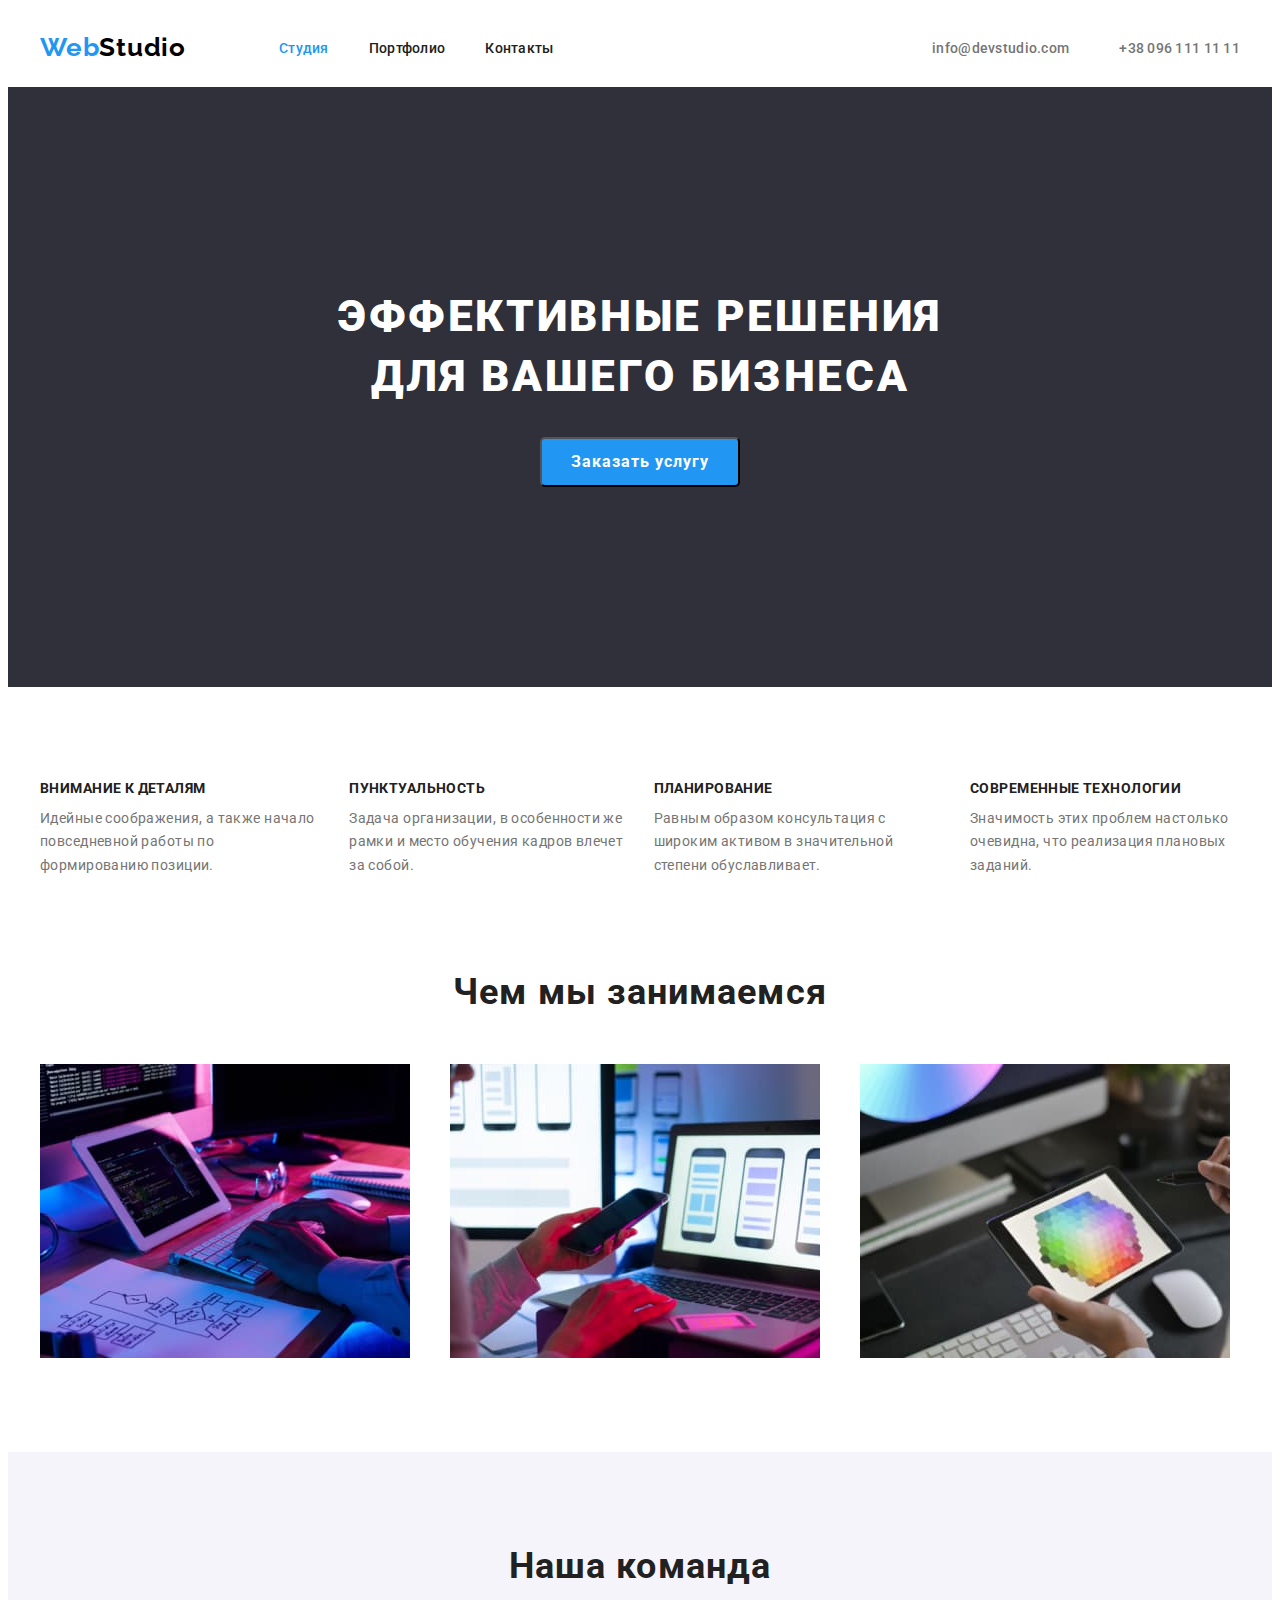
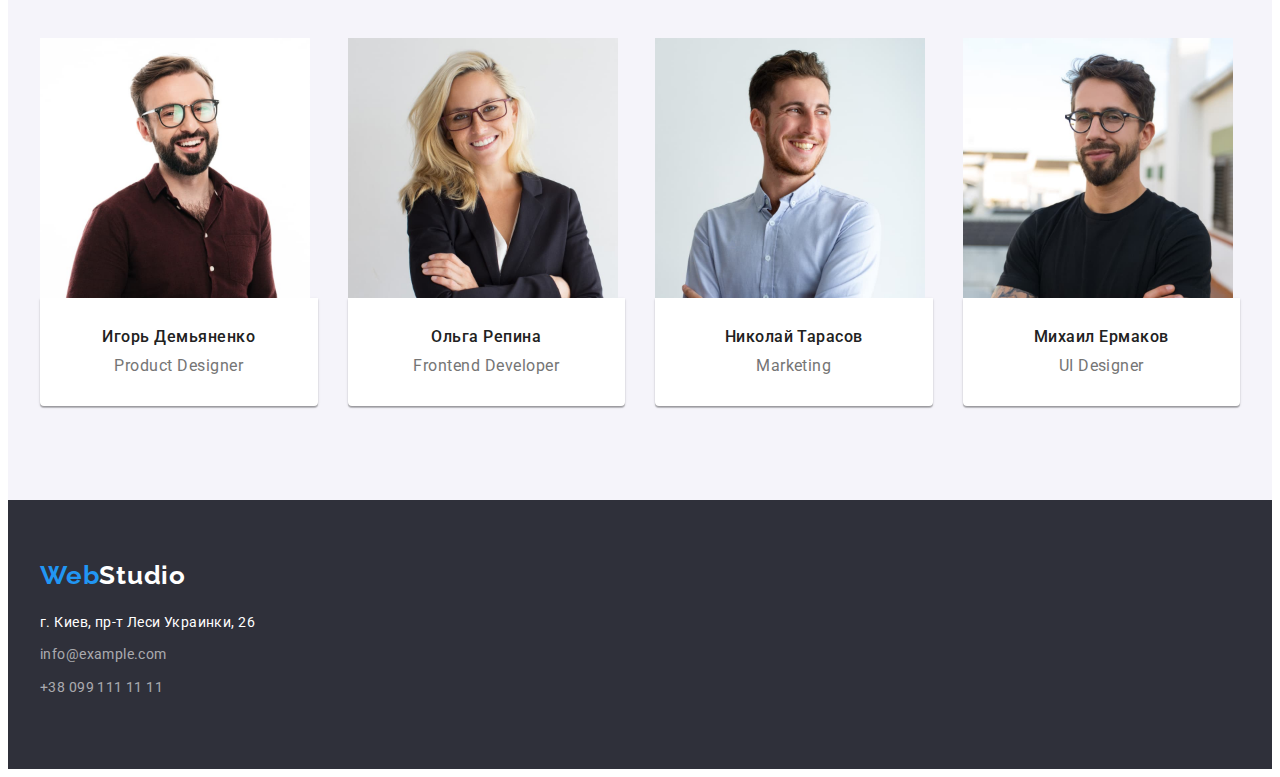
==== commit 83442a97: "corrected mistakes" ====
--- a/index.html
+++ b/index.html
@@ -11,10 +11,11 @@
       href="https://fonts.googleapis.com/css2?family=Raleway:wght@700&family=Roboto:wght@400;500;700;900&display=swap"
       rel="stylesheet"
     />
-    <link rel="stylesheet" href="
     <link
       rel="stylesheet"
-      href="node_modules/modern-normalize/modern-normalize.css"
+      href="https://cdnjs.cloudflare.com/ajax/libs/modern-normalize/1.0.0/modern-normalize.min.css"
+      integrity="sha512-ISS7cAi1PEhQ8jnbJpJZMd29NlhNj4AWYyLOSp2CE/CsHxTCu+r+t0D2yoJudVrd0/8fTVPUVDzY5Tvli75u/g=="
+      crossorigin="anonymous"
     />
     <link rel="stylesheet" href="./css/styles.css" />
   </head>
@@ -38,13 +39,13 @@
           </ul>
         </nav>
         <ul class="header-connect">
-          <li>
-            <a href="mailto:info@devstudio.com" class="contact-mail"
+          <li class="contact-item">
+            <a href="mailto:info@devstudio.com" class="contact-link"
               >info@devstudio.com</a
             >
           </li>
-          <li>
-            <a href="tel:+380961111111" class="contact-link link-tel"
+          <li class="contact-item">
+            <a href="tel:+380961111111" class="contact-link"
               >+38 096 111 11 11</a
             >
           </li>
--- a/css/styles.css
+++ b/css/styles.css
@@ -40,7 +40,7 @@
 }
 
 .container {
-  width: 1170px;
+  width: 1200px;
   margin-left: auto;
   margin-right: auto;
   padding-left: 15px;
@@ -58,7 +58,7 @@
 /*----------logo--------*/
 
 .logo {
-  display: flex;
+  display: block;
   font-family: "Raleway", sans-serif;
   font-weight: 700;
   font-size: 26px;
@@ -119,7 +119,12 @@
 .current {
   color: var(--accent-color);
 }
-.link-mail {
+
+.contact-item {
+  display: block;
+}
+
+.contact-item:first-child {
   margin-right: 50px;
 }
 
@@ -291,18 +296,25 @@
 }
 .footer .logo {
   margin-bottom: 20px;
+  margin-right: 0;
 }
 
 address {
   font-style: normal;
   margin-bottom: 9px;
 }
+
 .adress-color {
   color: #ffffff;
 }
+
+.footer-item {
+  display: block;
+  margin-bottom: 9px;
+}
+
 .footer-contact-link {
-  margin-bottom: 9px;
-
+  display: block;
   font-family: inherit;
   font-size: 14px;
   line-height: 1.71;
@@ -313,6 +325,7 @@
 .footer-contact-link:focus {
   color: var(--accent-color);
 }
+
 /*------ portfolio-----*/
 /*-------filter--------*/
 
